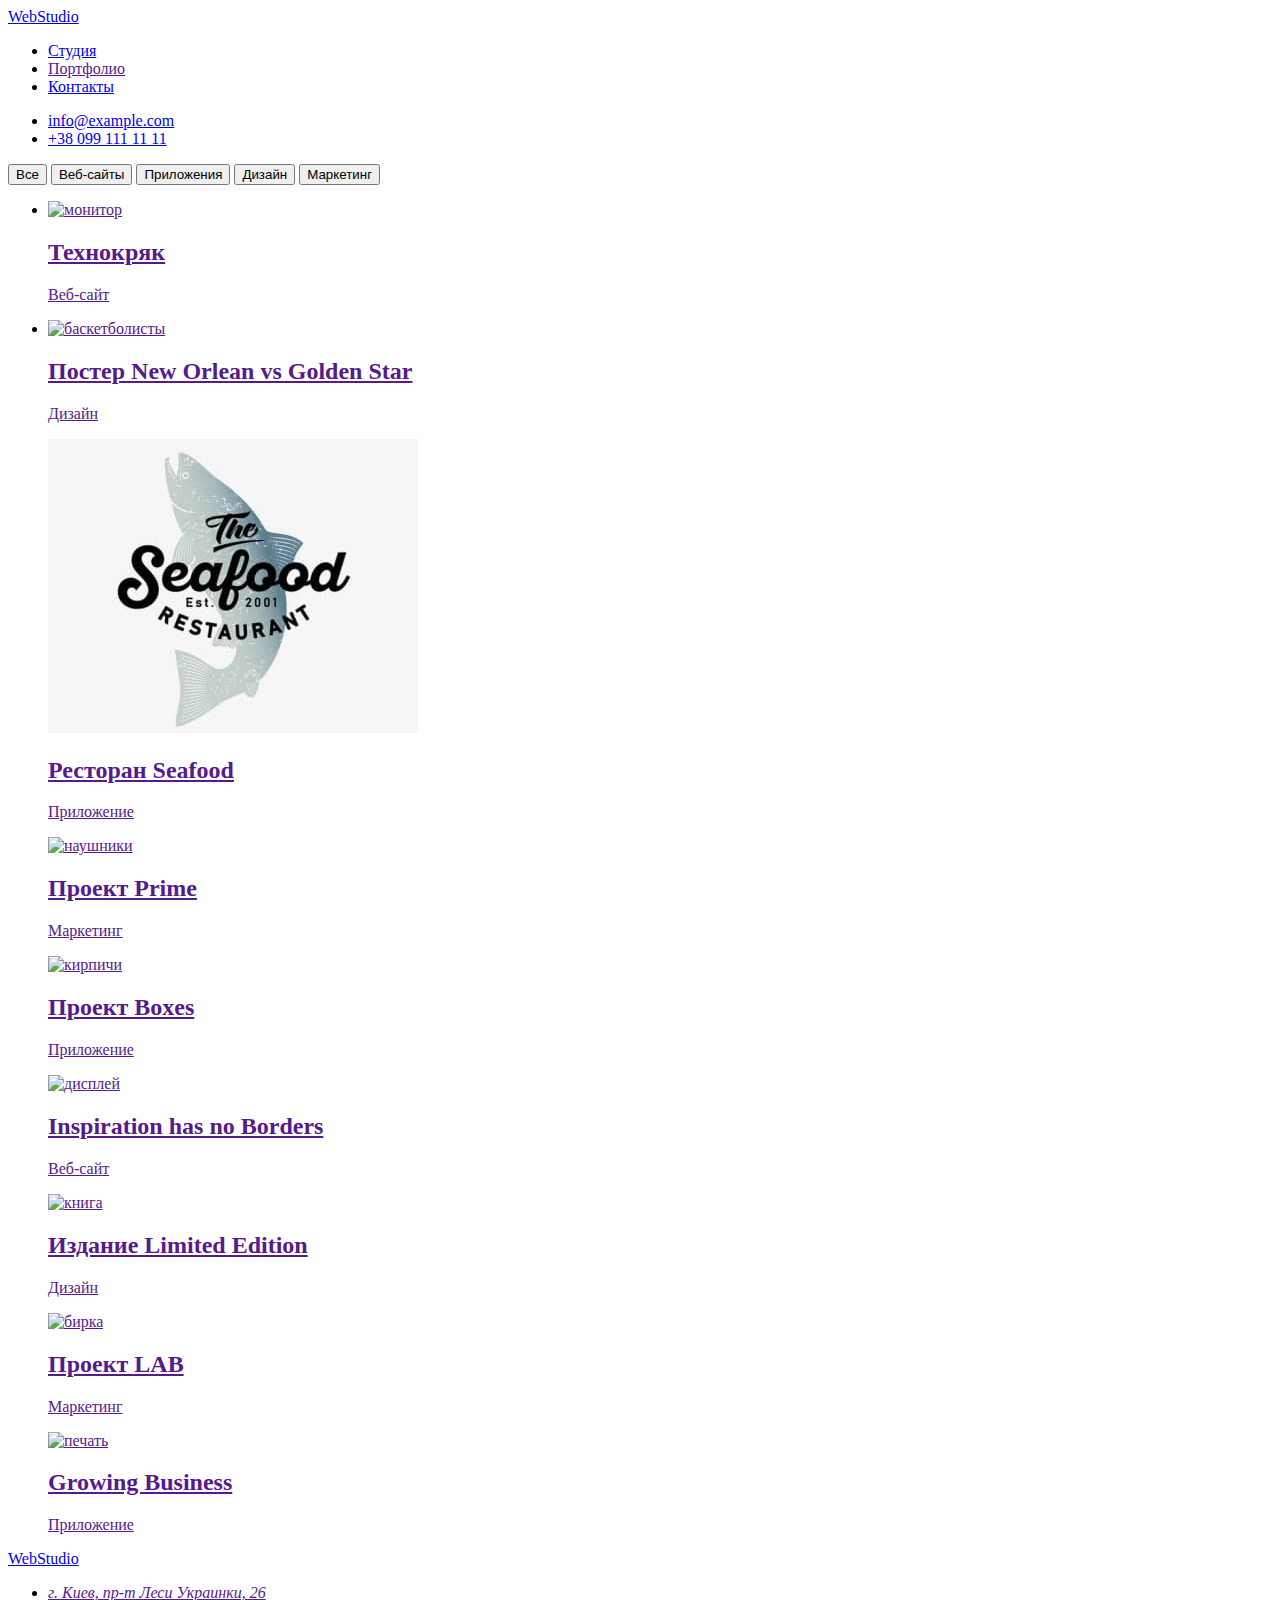
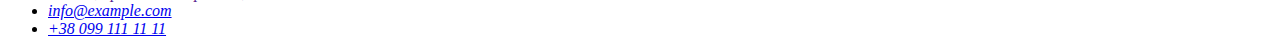
==== portfolio.html @ c1815802 "добавляет притиер,страницу портфолио и разметку портофолио" ====
<!DOCTYPE html>
<html lang="en">
<head>
    <meta charset="UTF-8">
    <meta http-equiv="X-UA-Compatible" content="IE=edge">
    <meta name="viewport" content="width=device-width, initial-scale=1.0">
    <title>Document</title>
</head>
<body>
    <!-- Хеддер -->
    <header>
        <nav>
            <a href="/">WebStudio</a>
            <ul>
                <li><a href="./index.html">Студия</a></li>
                <li><a href="">Портфолио</a></li>
                <li><a href="#contacs">Контакты</a></li>
            </ul>
        </nav>
        <ul>
            <li><a href="mailto:nfo@example.com">info@example.com</a></li>
            <li><a href="tel+380991111111">+38 099 111 11 11</a></li>
        </ul>
    </header>
    <main>
        <!-- Секция кнопок -->
        <button type="button">Все</button>
        <button type="button">Веб-сайты</button>
        <button type="button">Приложения</button>
        <button type="button">Дизайн</button>
        <button type="button">Маркетинг</button>
        <!-- Секция проектов -->
        <ul>
            <li>
                <a href="">
                    <img src="./image/images-portfolio/морнитор.jpg" alt="монитор" width="370">
                    <h2>Технокряк</h2>
                    <p>Веб-сайт</p>
                </a>
            </li>
            <li>
                <a href="">
                    <img src="./image/images-portfolio/баскетболисты.jpg" alt="баскетболисты" width="370">
                    <h2>Постер New Orlean vs Golden Star</h2>
                    <p>Дизайн</p>
                </a>
            </li<li>
                <a href="">
                    <img src="./image/images-portfolio/ресторан.jpg" alt="ресторан" width="370">
                    <h2>Ресторан Seafood</h2>
                    <p>Приложение</p>
                </a>
            </li<li>
                <a href="">
                    <img src="./image/images-portfolio/наушники.jpg" alt="наушники" width="370">
                    <h2>Проект Prime</h2>
                    <p>Маркетинг</p>
                </a>
            </li<li>
                <a href="">
                    <img src="./image/images-portfolio/кирпичи.jpg" alt="кирпичи" width="370">
                    <h2>Проект Boxes</h2>
                    <p>Приложение</p>
                </a>
            </li<li>
                <a href="">
                    <img src="./image/images-portfolio/дисплей.jpg" alt="дисплей" width="370">
                    <h2>Inspiration has no Borders</h2>
                    <p>Веб-сайт</p>
                </a>
            </li<li>
                <a href="">
                    <img src="./image/images-portfolio/книга.jpg" alt="книга" width="370">
                    <h2>Издание Limited Edition</h2>
                    <p>Дизайн</p>
                </a>
            </li<li>
                <a href="">
                    <img src="./image/images-portfolio/бирка.jpg" alt="бирка" width="370">
                    <h2>Проект LAB</h2>
                    <p>Маркетинг</p>
                </a>
            </li<li>
                <a href="">
                    <img src="./image/images-portfolio/печать.jpg" alt="печать" width="370">
                    <h2>Growing Business</h2>
                    <p>Приложение</p>
                </a>
            </li
        </ul>
    </main>
    <!-- Футер -->
    <footer>
        <a href="/">WebStudio</a>
        <address id="contacs">
            <ul>
                <li><a href="">г. Киев, пр-т Леси Украинки, 26</a></li>
                <li><a href="mailto:nfo@example.com">info@example.com</a></li>
                <li><a href="tel:+380991111111">+38 099 111 11 11</a></li>
            </ul>
        </address>
    </footer>
</body>
</html>
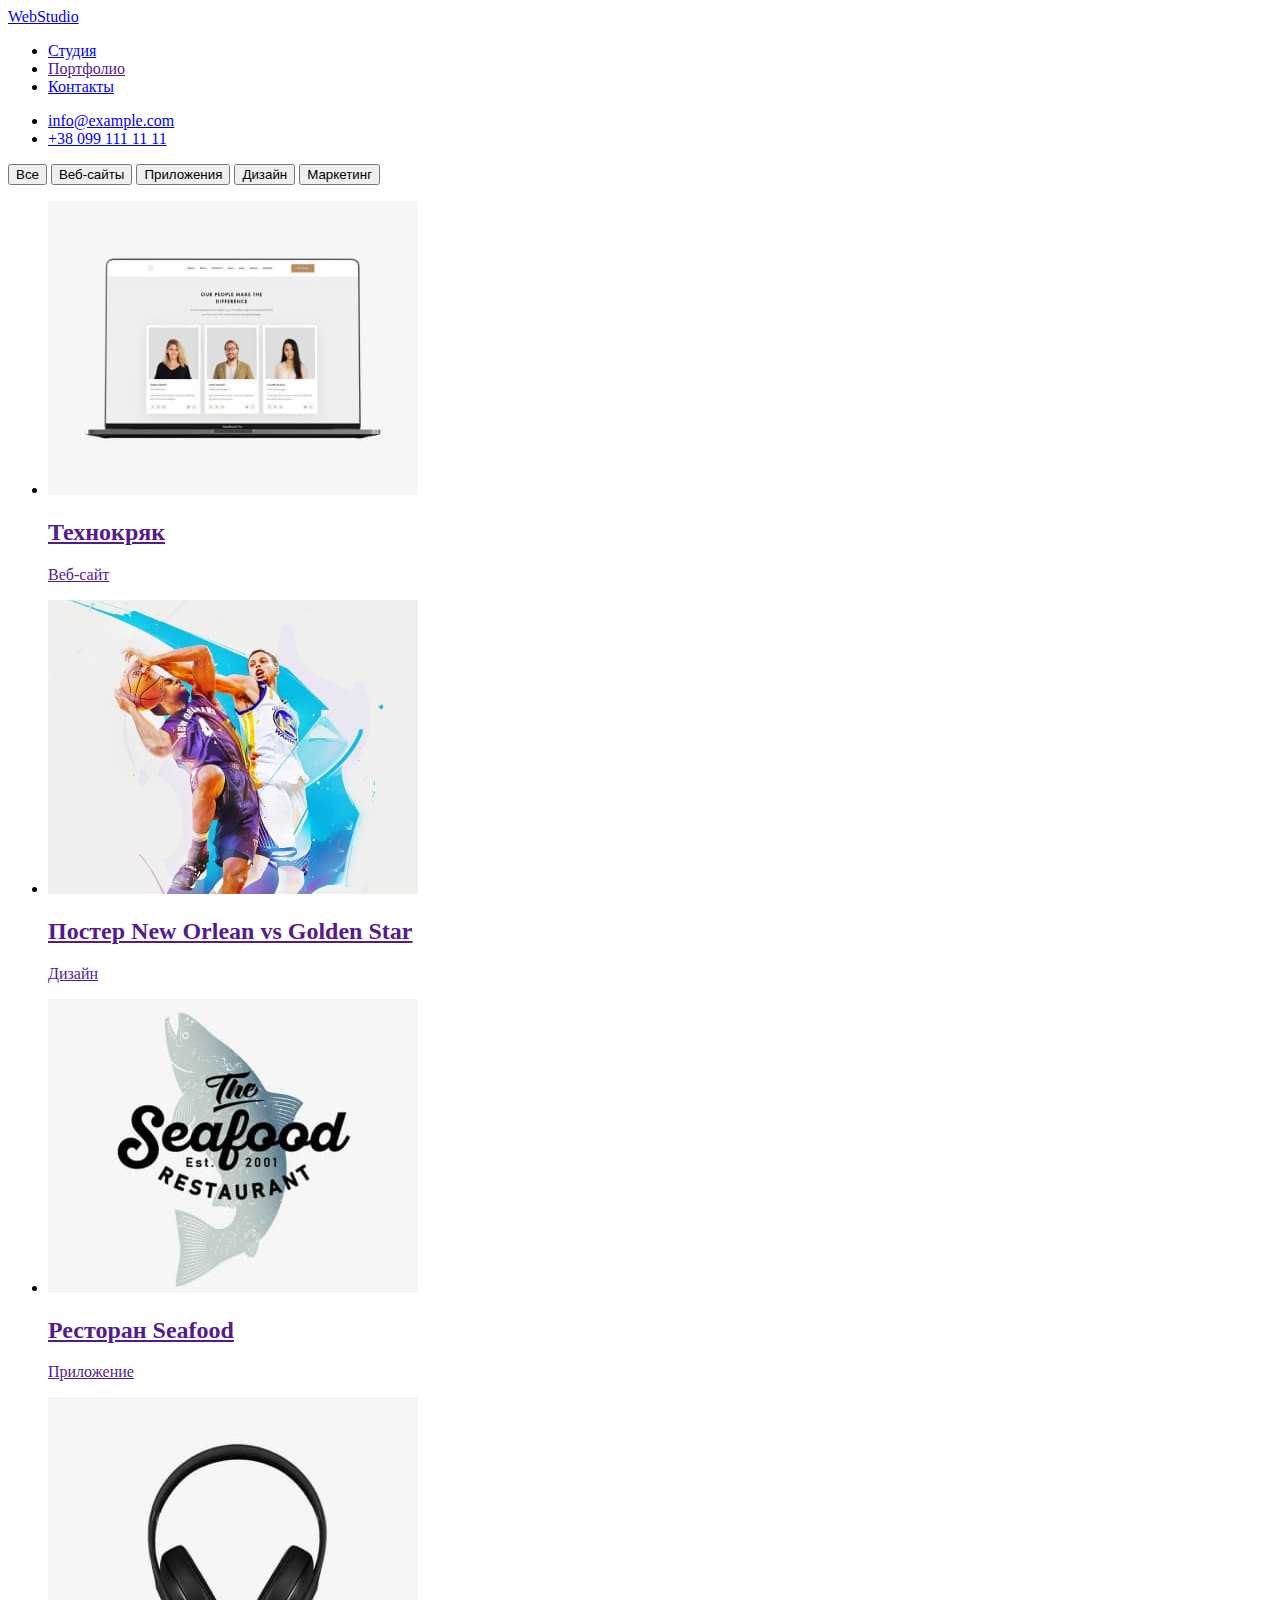
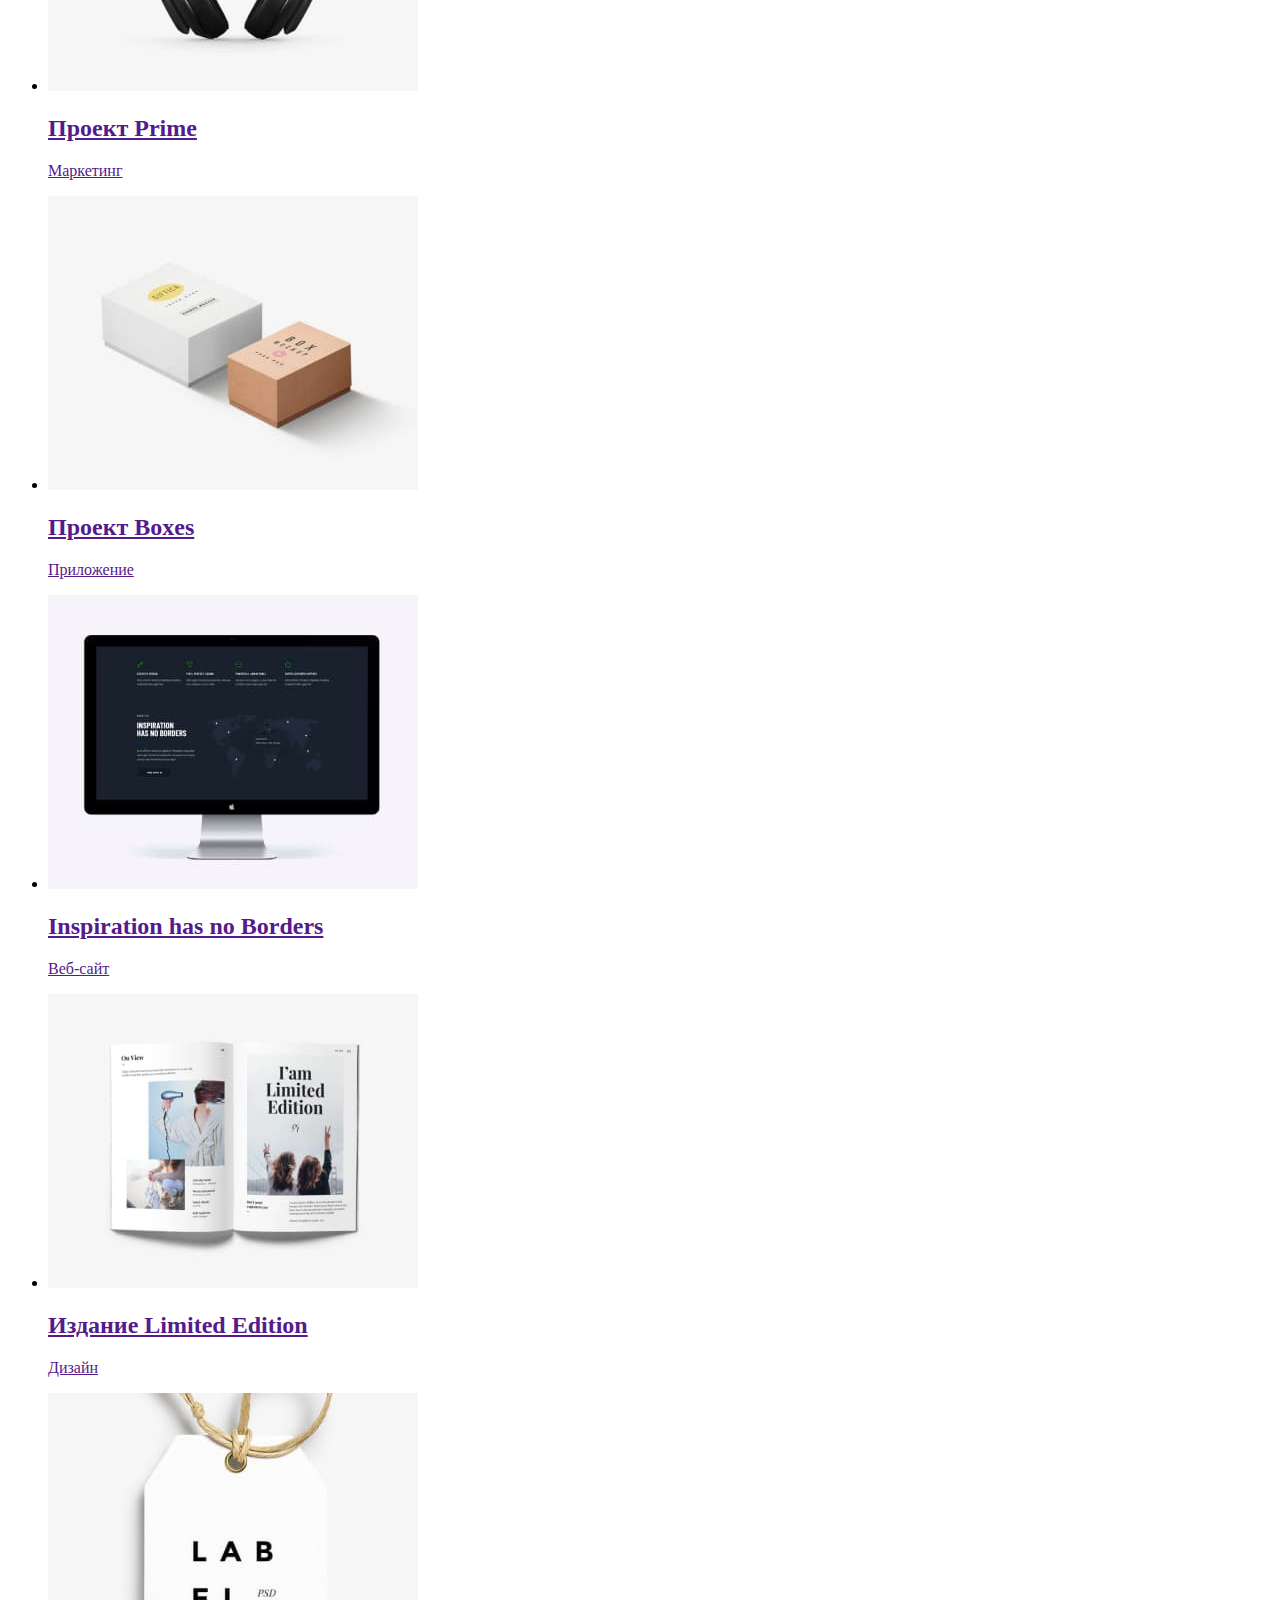
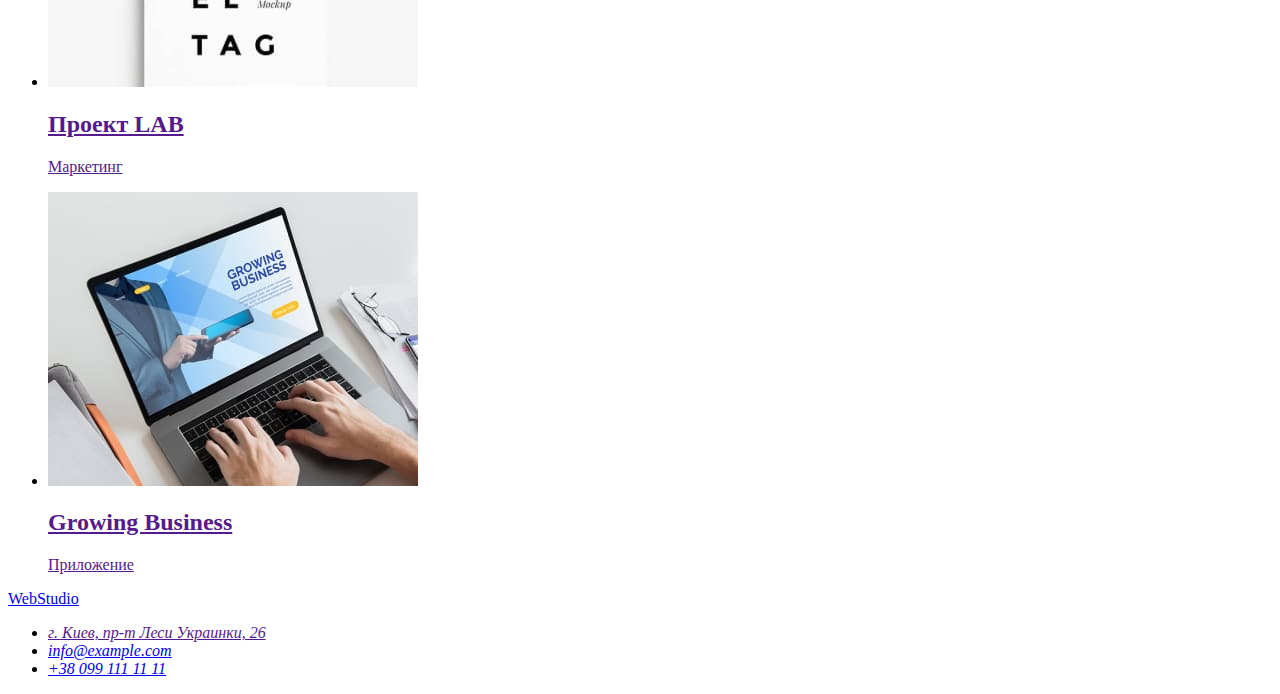
==== commit 6d239e19: "исправлены ошибки,подключен файл цсс" ====
--- a/portfolio.html
+++ b/portfolio.html
@@ -44,49 +44,61 @@
                     <h2>Постер New Orlean vs Golden Star</h2>
                     <p>Дизайн</p>
                 </a>
-            </li<li>
-                <a href="">
-                    <img src="./image/images-portfolio/ресторан.jpg" alt="ресторан" width="370">
-                    <h2>Ресторан Seafood</h2>
-                    <p>Приложение</p>
-                </a>
-            </li<li>
+            </li>
+            <li>
+                 <a href="">
+                        <img src="./image/images-portfolio/ресторан.jpg" alt="ресторан" width="370">
+                        <h2>Ресторан Seafood</h2>
+                        <p>Приложение</p>
+                 </a>
+            </li>
+            
+            <li>
                 <a href="">
                     <img src="./image/images-portfolio/наушники.jpg" alt="наушники" width="370">
                     <h2>Проект Prime</h2>
                     <p>Маркетинг</p>
                 </a>
-            </li<li>
+            </li>
+                
+            <li>
                 <a href="">
                     <img src="./image/images-portfolio/кирпичи.jpg" alt="кирпичи" width="370">
                     <h2>Проект Boxes</h2>
                     <p>Приложение</p>
                 </a>
-            </li<li>
+            </li>
+                
+            <li>
                 <a href="">
                     <img src="./image/images-portfolio/дисплей.jpg" alt="дисплей" width="370">
                     <h2>Inspiration has no Borders</h2>
                     <p>Веб-сайт</p>
                 </a>
-            </li<li>
+            </li>
+                
+            <li>
                 <a href="">
                     <img src="./image/images-portfolio/книга.jpg" alt="книга" width="370">
                     <h2>Издание Limited Edition</h2>
                     <p>Дизайн</p>
                 </a>
-            </li<li>
+            </li>
+                
+            <li>
                 <a href="">
                     <img src="./image/images-portfolio/бирка.jpg" alt="бирка" width="370">
                     <h2>Проект LAB</h2>
                     <p>Маркетинг</p>
                 </a>
-            </li<li>
+            </li>
+            <li>
                 <a href="">
                     <img src="./image/images-portfolio/печать.jpg" alt="печать" width="370">
                     <h2>Growing Business</h2>
                     <p>Приложение</p>
                 </a>
-            </li
+            </li>
         </ul>
     </main>
     <!-- Футер -->
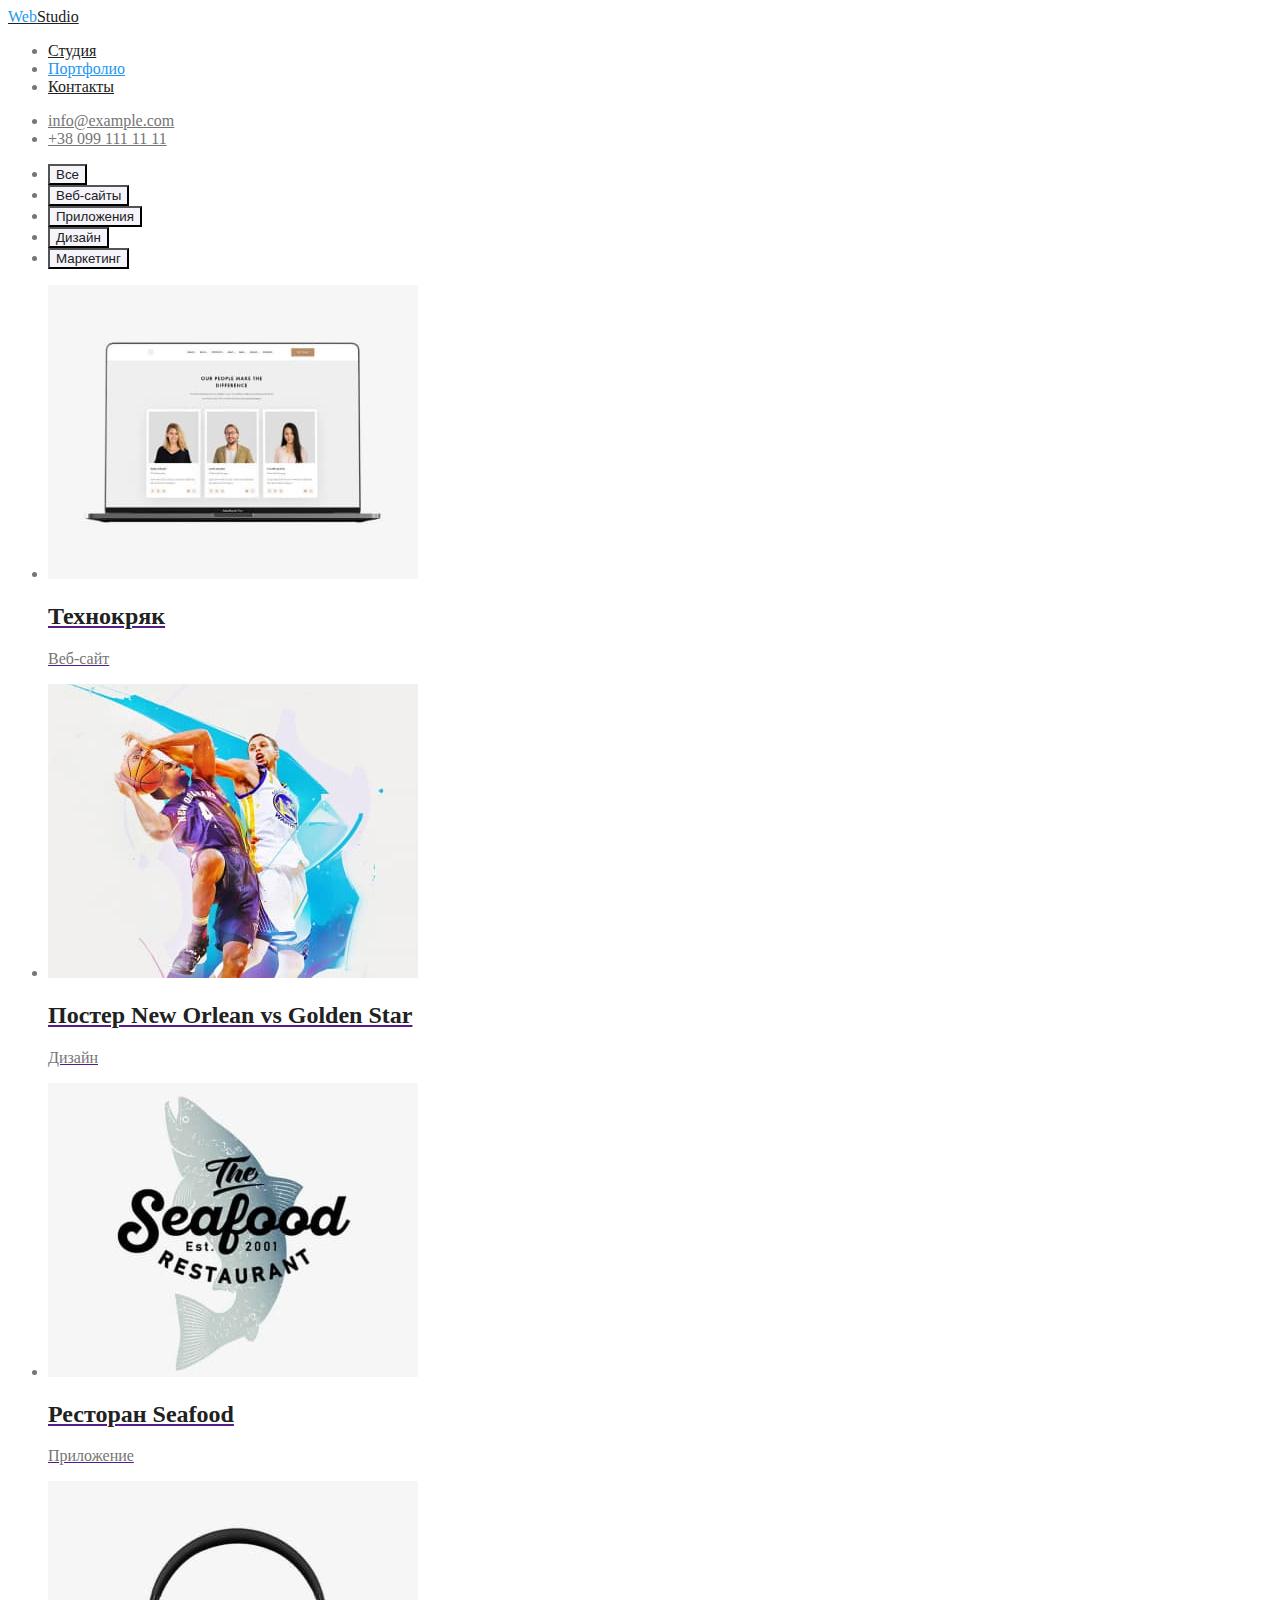
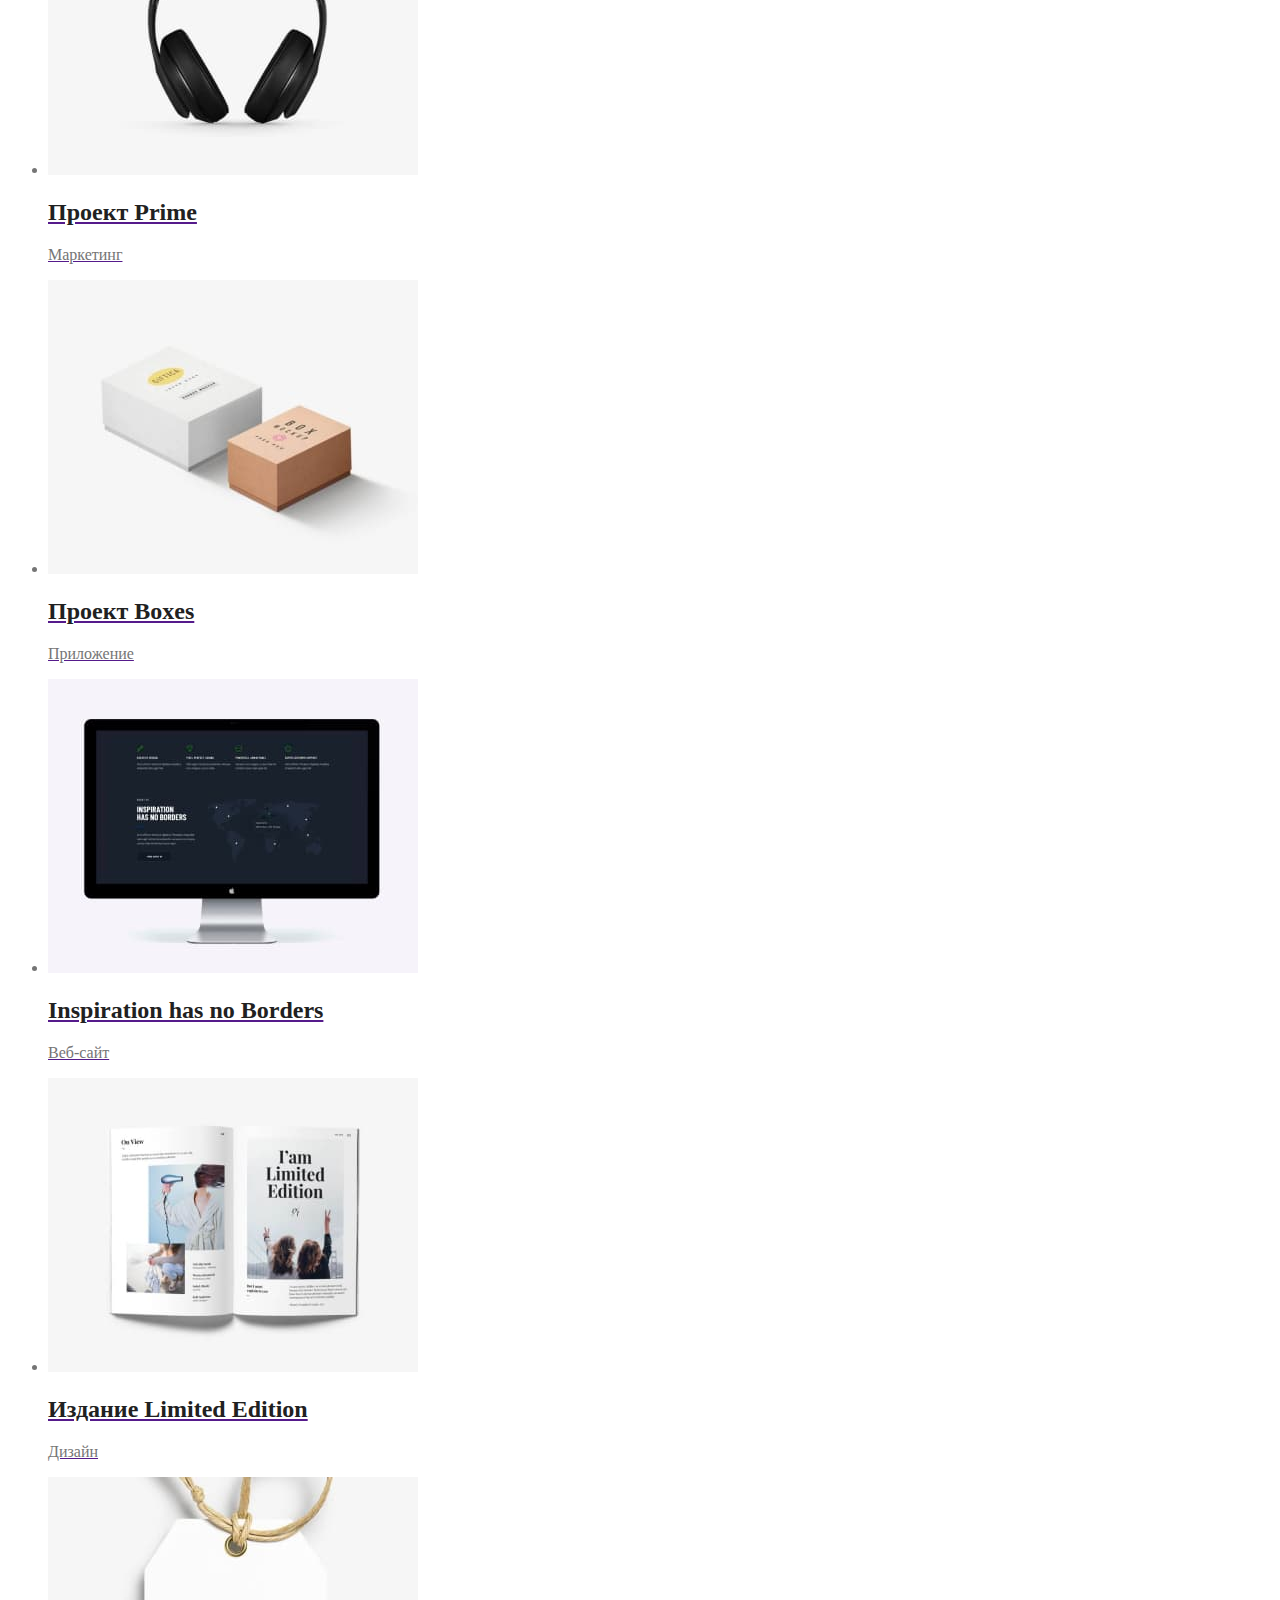
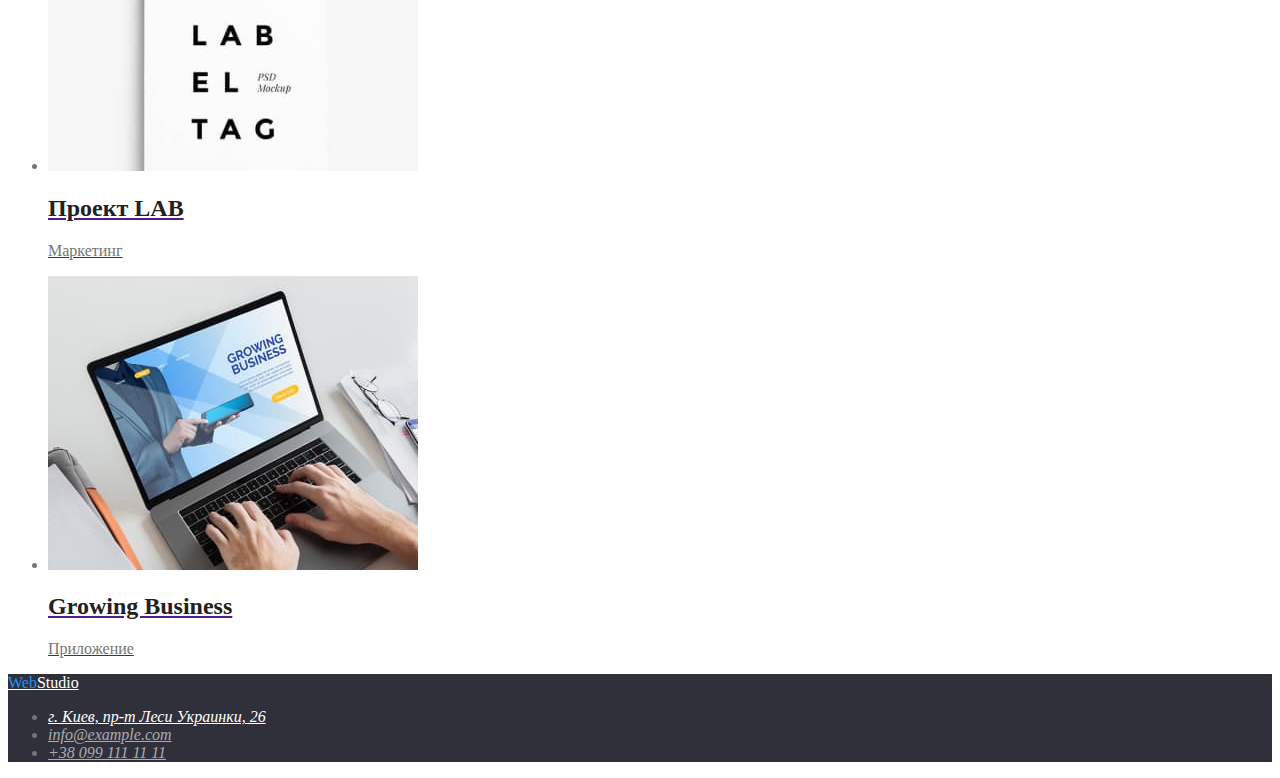
==== commit f7c99f4f: "добавляет все цевета с макета,так же цвета фокуса и хофера" ====
--- a/portfolio.html
+++ b/portfolio.html
@@ -4,52 +4,55 @@
     <meta charset="UTF-8">
     <meta http-equiv="X-UA-Compatible" content="IE=edge">
     <meta name="viewport" content="width=device-width, initial-scale=1.0">
+    <link rel="stylesheet" href="./css/style.css">
     <title>Document</title>
 </head>
 <body>
     <!-- Хеддер -->
     <header>
         <nav>
-            <a href="/">WebStudio</a>
+            <a class="logo" href="/"><span class="logo-accent">Web</span>Studio</a>
             <ul>
-                <li><a href="./index.html">Студия</a></li>
-                <li><a href="">Портфолио</a></li>
-                <li><a href="#contacs">Контакты</a></li>
+                <li><a class="link-nav" href="./index.html">Студия</a></li>
+                <li><a class="link-nav current" href="./portfolio.html">Портфолио</a></li>
+                <li><a class="link-nav" href="#contacs">Контакты</a></li>
             </ul>
         </nav>
         <ul>
-            <li><a href="mailto:nfo@example.com">info@example.com</a></li>
-            <li><a href="tel+380991111111">+38 099 111 11 11</a></li>
+            <li><a class="link-contact" href="mailto:nfo@example.com">info@example.com</a></li>
+            <li><a class="link-contact" href="tel+380991111111">+38 099 111 11 11</a></li>
         </ul>
     </header>
     <main>
         <!-- Секция кнопок -->
-        <button type="button">Все</button>
-        <button type="button">Веб-сайты</button>
-        <button type="button">Приложения</button>
-        <button type="button">Дизайн</button>
-        <button type="button">Маркетинг</button>
+        <ul>
+            <li><button class="portfolio-button" type="button">Все</button></li>
+            <li><button class="portfolio-button" type="button">Веб-сайты</button></li>
+            <li><button class="portfolio-button" type="button">Приложения</button></li>
+            <li><button class="portfolio-button" type="button">Дизайн</button></li>
+            <li><button class="portfolio-button" type="button">Маркетинг</button></li>
+        </ul>
         <!-- Секция проектов -->
         <ul>
             <li>
                 <a href="">
                     <img src="./image/images-portfolio/морнитор.jpg" alt="монитор" width="370">
                     <h2>Технокряк</h2>
-                    <p>Веб-сайт</p>
+                    <p class="name">Веб-сайт</p>
                 </a>
             </li>
             <li>
                 <a href="">
                     <img src="./image/images-portfolio/баскетболисты.jpg" alt="баскетболисты" width="370">
                     <h2>Постер New Orlean vs Golden Star</h2>
-                    <p>Дизайн</p>
+                    <p class="name">Дизайн</p>
                 </a>
             </li>
             <li>
                  <a href="">
                         <img src="./image/images-portfolio/ресторан.jpg" alt="ресторан" width="370">
                         <h2>Ресторан Seafood</h2>
-                        <p>Приложение</p>
+                        <p class="name">Приложение</p>
                  </a>
             </li>
             
@@ -57,7 +60,7 @@
                 <a href="">
                     <img src="./image/images-portfolio/наушники.jpg" alt="наушники" width="370">
                     <h2>Проект Prime</h2>
-                    <p>Маркетинг</p>
+                    <p class="name">Маркетинг</p>
                 </a>
             </li>
                 
@@ -65,7 +68,7 @@
                 <a href="">
                     <img src="./image/images-portfolio/кирпичи.jpg" alt="кирпичи" width="370">
                     <h2>Проект Boxes</h2>
-                    <p>Приложение</p>
+                    <p class="name">Приложение</p>
                 </a>
             </li>
                 
@@ -73,7 +76,7 @@
                 <a href="">
                     <img src="./image/images-portfolio/дисплей.jpg" alt="дисплей" width="370">
                     <h2>Inspiration has no Borders</h2>
-                    <p>Веб-сайт</p>
+                    <p class="name">Веб-сайт</p>
                 </a>
             </li>
                 
@@ -81,7 +84,7 @@
                 <a href="">
                     <img src="./image/images-portfolio/книга.jpg" alt="книга" width="370">
                     <h2>Издание Limited Edition</h2>
-                    <p>Дизайн</p>
+                    <p class="name">Дизайн</p>
                 </a>
             </li>
                 
@@ -89,28 +92,28 @@
                 <a href="">
                     <img src="./image/images-portfolio/бирка.jpg" alt="бирка" width="370">
                     <h2>Проект LAB</h2>
-                    <p>Маркетинг</p>
+                    <p class="name">Маркетинг</p>
                 </a>
             </li>
             <li>
                 <a href="">
                     <img src="./image/images-portfolio/печать.jpg" alt="печать" width="370">
                     <h2>Growing Business</h2>
-                    <p>Приложение</p>
+                    <p class="name">Приложение</p>
                 </a>
             </li>
         </ul>
     </main>
-    <!-- Футер -->
-    <footer>
-        <a href="/">WebStudio</a>
-        <address id="contacs">
-            <ul>
-                <li><a href="">г. Киев, пр-т Леси Украинки, 26</a></li>
-                <li><a href="mailto:nfo@example.com">info@example.com</a></li>
-                <li><a href="tel:+380991111111">+38 099 111 11 11</a></li>
-            </ul>
-        </address>
-    </footer>
+<!-- Футер -->
+<footer class="footer">
+    <a class="logo-footer" href="/"><span class="logo-accent">Web</span>Studio</a>
+    <address id="contacs">
+        <ul>
+            <li><a class="adress-text" href="">г. Киев, пр-т Леси Украинки, 26</a></li>
+            <li><a class="link-footer" href="mailto:nfo@example.com">info@example.com</a></li>
+            <li><a class="link-footer" href="tel:+380991111111">+38 099 111 11 11</a></li>
+        </ul>
+    </address>
+</footer>
 </body>
 </html>--- a/css/style.css
+++ b/css/style.css
@@ -0,0 +1,124 @@
+:root {
+    --accent-color: #2196F3;
+    --headers-color: #212121;
+    --text-color: #757575;
+    --background-whitetext-color: #FFFFFF;
+    --background-grey-color: #F5F4FA;
+    --background-durk-color: #2F303A;
+    --footer-contact-color:  rgba(255, 255, 255, 0.6);
+
+}
+
+body {
+    color: var(--text-color);
+}
+h1,h2,h3,h4,h5,h6 {
+    color: var(--headers-color);
+}
+
+/* логотип компании */
+.logo-accent{
+    color: var(--accent-color);
+}
+.logo{
+    color: var(--headers-color);
+}
+
+/* навигация ссылок */
+.link-nav {
+    color: var(--headers-color);
+}
+.current{
+    color: var(--accent-color);
+}
+.link-nav:hover,
+.link-nav:focus {
+    color: var(--accent-color);
+}
+.link-contact{
+    color: inherit;
+}
+.link-contact:hover,
+.link-contact:focus {
+    color: var(--accent-color);
+}
+
+
+/* секция героя */
+.hero{
+    background-color: var(--background-durk-color);
+}
+.hero-header{
+    color: var(--background-whitetext-color);
+}
+.hero-button{
+    color: var(--background-whitetext-color);
+    background-color: aqua;
+}
+.hero-button:focus,
+.hero-button:hover {
+    background-color: var(--accent-color);
+}
+.hero-button{
+    cursor: pointer;
+}
+
+
+
+/* секция что мы делаем */
+.text-strong {
+    color: var(--text-color);
+}
+
+
+
+/* секция наша команда */
+.our-team {
+    background-color: var(--background-grey-color);
+}
+/* .team-position{
+    color: var(--text-color);
+} */
+
+
+
+/* секция футера */
+.footer{
+    background-color: var(--background-durk-color);
+}
+.logo-footer{
+    color: var(--background-whitetext-color);
+}
+.adress-text{
+    color: var(--background-whitetext-color);
+}
+.link-footer{
+    color: var(--footer-contact-color)
+}
+.adress-text:hover,
+.adress-text:focus {
+    color: var(--accent-color);
+}
+.link-footer:hover,
+.link-footer:focus {
+    color: var(--accent-color);
+}
+
+
+/*////////////////// стили портфолио //////////////////// */
+
+.portfolio-button{
+    color: var(--headers-color);
+    background-color: var(--background-grey-color);
+}
+.portfolio-button:hover,
+.portfolio-button:focus{
+    color: var(--background-whitetext-color);
+    background-color: var(--accent-color);
+}
+.portfolio-button {
+    cursor: pointer;
+}
+.name {
+    color: var(--text-color);
+}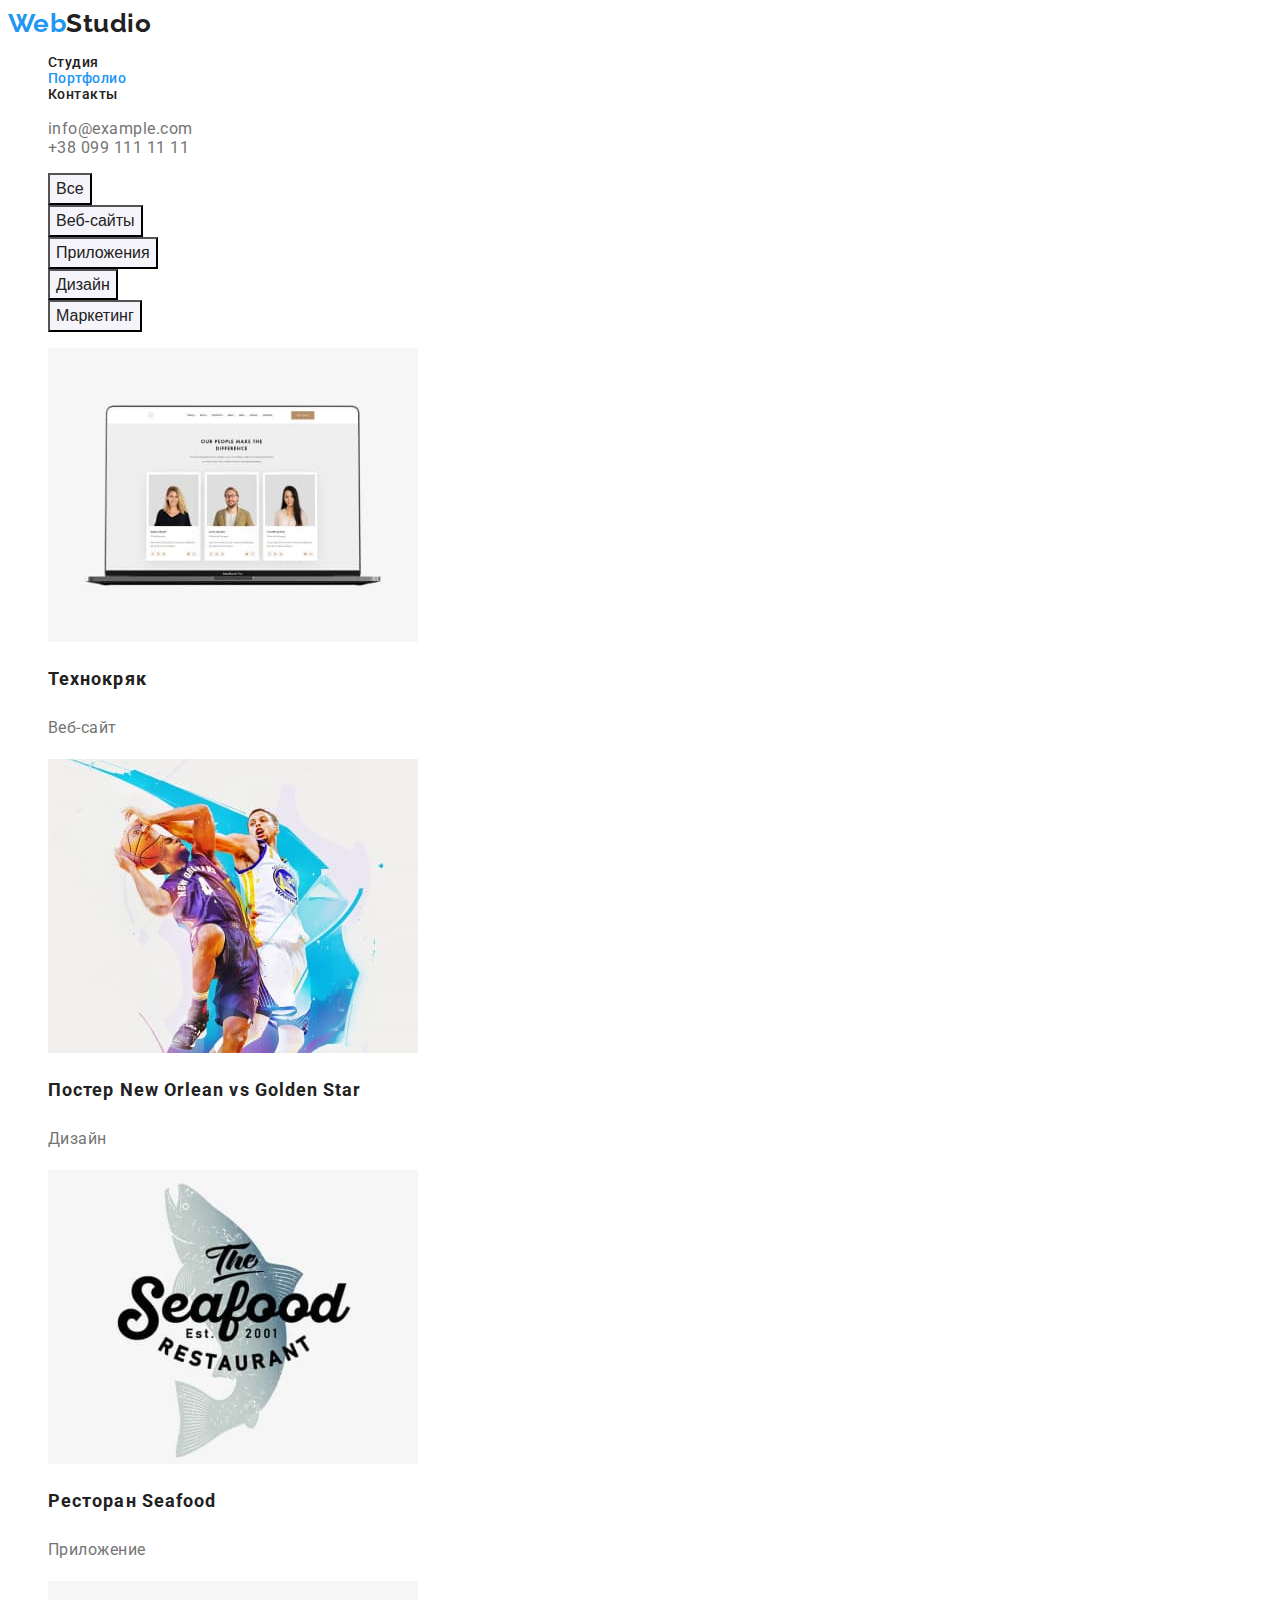
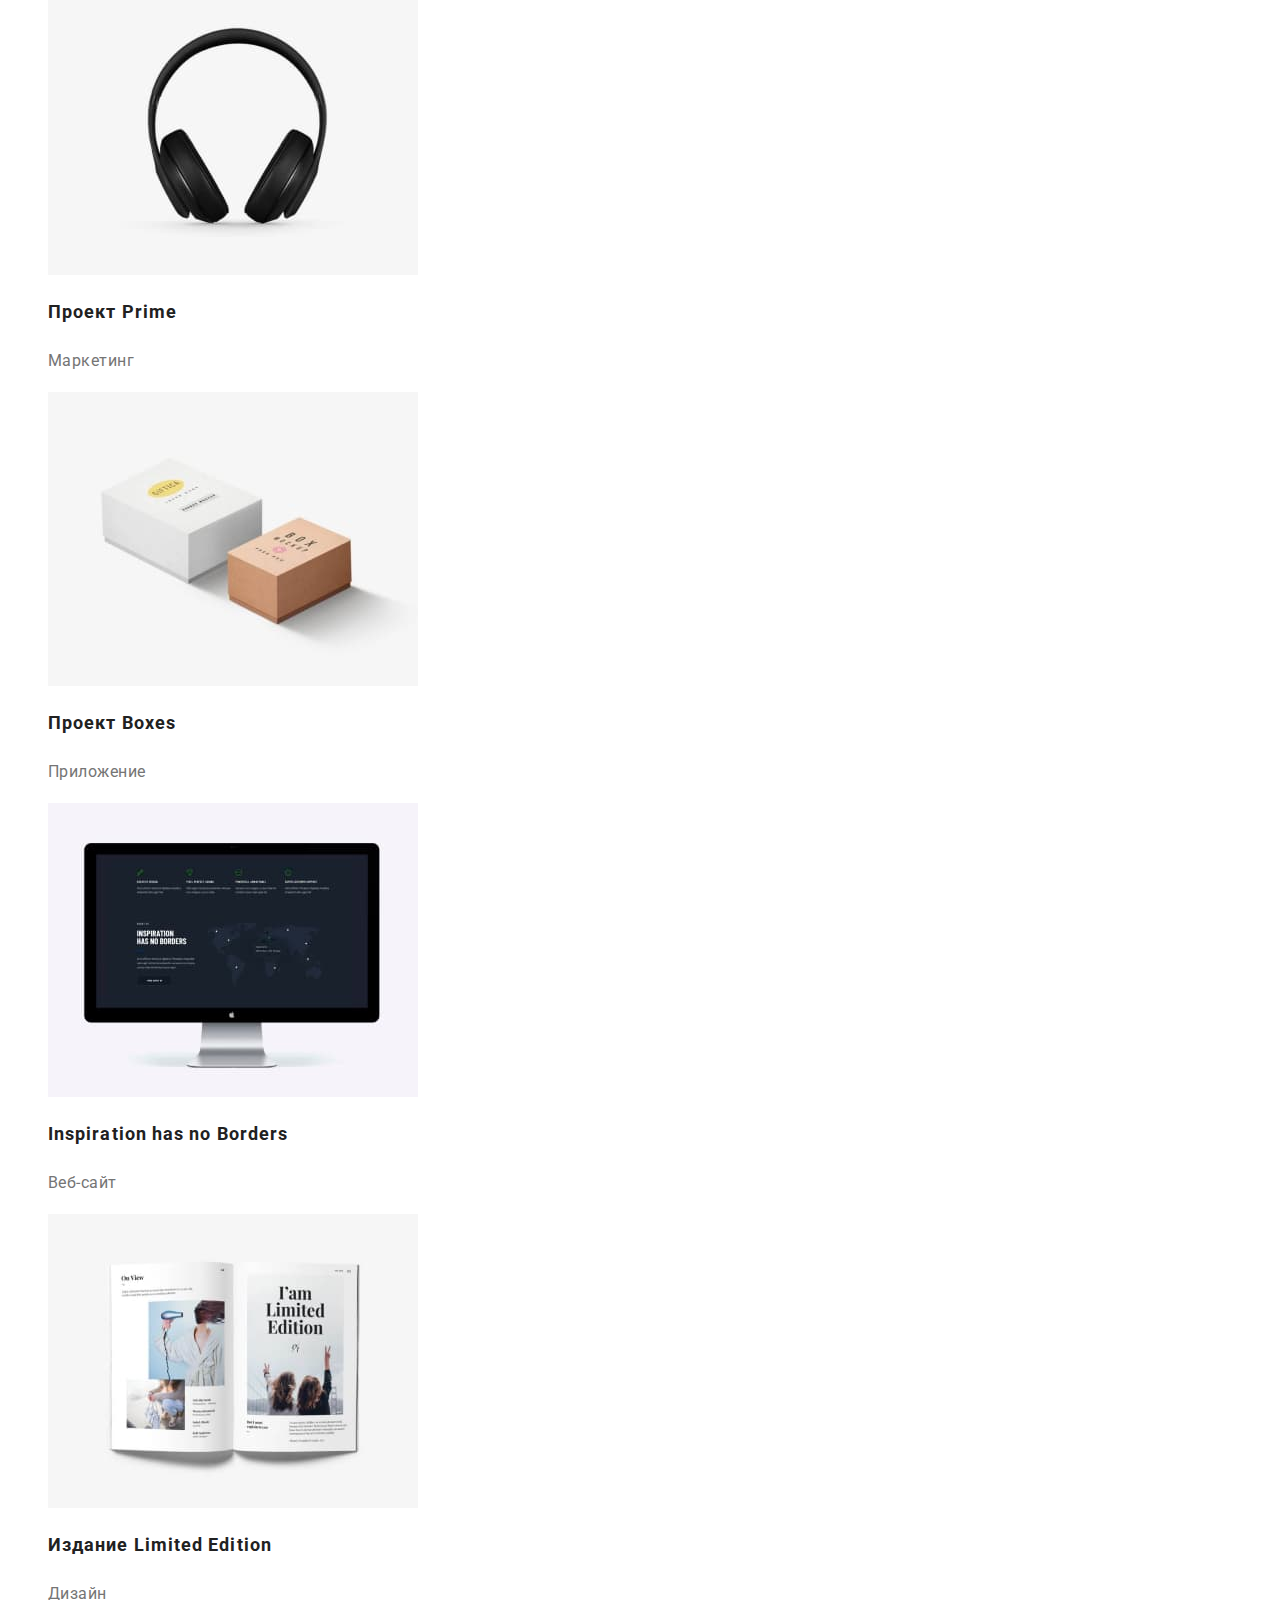
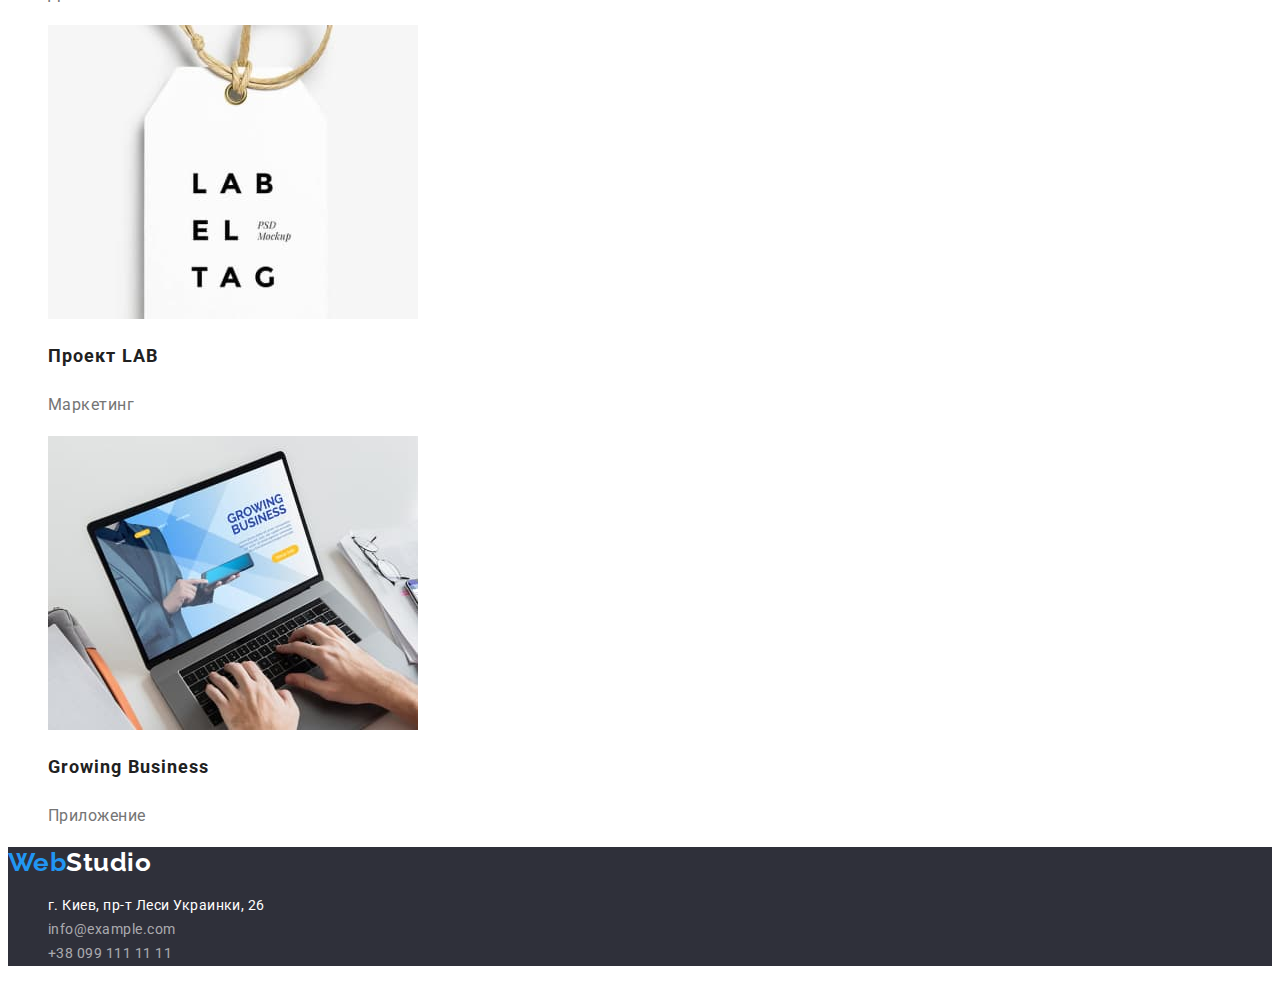
==== commit 25be0388: "добавляет все цвета,размеры,вес,семейство, шрифтов указаных на макете" ====
--- a/portfolio.html
+++ b/portfolio.html
@@ -4,101 +4,104 @@
     <meta charset="UTF-8">
     <meta http-equiv="X-UA-Compatible" content="IE=edge">
     <meta name="viewport" content="width=device-width, initial-scale=1.0">
+    <title>Document</title>
+    <link href="https://fonts.googleapis.com/css2?family=Raleway:wght@700&family=Roboto:wght@400;500;700;900&display=swap"
+        rel="stylesheet">
     <link rel="stylesheet" href="./css/style.css">
-    <title>Document</title>
 </head>
 <body>
     <!-- Хеддер -->
     <header>
         <nav>
-            <a class="logo" href="/"><span class="logo-accent">Web</span>Studio</a>
-            <ul>
-                <li><a class="link-nav" href="./index.html">Студия</a></li>
-                <li><a class="link-nav current" href="./portfolio.html">Портфолио</a></li>
-                <li><a class="link-nav" href="#contacs">Контакты</a></li>
+            <a class="logo link" href="/"><span class="logo-accent">Web</span>Studio</a>
+            <ul class="list">
+                <li class="menu-item"><a class="link-nav link" href="./index.html">Студия</a></li>
+                <li class="menu-item"><a class="link-nav current link" href="./portfolio.html">Портфолио</a></li>
+                <li class="menu-item"><a class="link-nav link" href="#contacs">Контакты</a></li>
             </ul>
         </nav>
-        <ul>
-            <li><a class="link-contact" href="mailto:nfo@example.com">info@example.com</a></li>
-            <li><a class="link-contact" href="tel+380991111111">+38 099 111 11 11</a></li>
+        <ul class="list">
+            <li><a class="link-contact link" href="mailto:nfo@example.com">info@example.com</a></li>
+            <li><a class="link-contact link" href="tel+380991111111">+38 099 111 11 11</a></li>
         </ul>
     </header>
     <main>
+        <!-- h1 который спрячется за стилями -->
         <!-- Секция кнопок -->
-        <ul>
-            <li><button class="portfolio-button" type="button">Все</button></li>
-            <li><button class="portfolio-button" type="button">Веб-сайты</button></li>
-            <li><button class="portfolio-button" type="button">Приложения</button></li>
-            <li><button class="portfolio-button" type="button">Дизайн</button></li>
-            <li><button class="portfolio-button" type="button">Маркетинг</button></li>
+        <ul class="list">
+            <li><button class="portfolio-button btn-portfolio" type="button">Все</button></li>
+            <li><button class="portfolio-button btn-portfolio" type="button">Веб-сайты</button></li>
+            <li><button class="portfolio-button btn-portfolio" type="button">Приложения</button></li>
+            <li><button class="portfolio-button btn-portfolio" type="button">Дизайн</button></li>
+            <li><button class="portfolio-button btn-portfolio" type="button">Маркетинг</button></li>
         </ul>
         <!-- Секция проектов -->
-        <ul>
+        <ul class="list">
             <li>
-                <a href="">
+                <a class="link" href=""> 
                     <img src="./image/images-portfolio/морнитор.jpg" alt="монитор" width="370">
-                    <h2>Технокряк</h2>
+                    <h2 class="names-galery">Технокряк</h2>
                     <p class="name">Веб-сайт</p>
                 </a>
             </li>
             <li>
-                <a href="">
+                <a class="link" href="">
                     <img src="./image/images-portfolio/баскетболисты.jpg" alt="баскетболисты" width="370">
-                    <h2>Постер New Orlean vs Golden Star</h2>
+                    <h2 class="names-galery">Постер New Orlean vs Golden Star</h2>
                     <p class="name">Дизайн</p>
                 </a>
             </li>
             <li>
-                 <a href="">
+                 <a class="link" href="">
                         <img src="./image/images-portfolio/ресторан.jpg" alt="ресторан" width="370">
-                        <h2>Ресторан Seafood</h2>
+                        <h2 class="names-galery">Ресторан Seafood</h2>
                         <p class="name">Приложение</p>
                  </a>
             </li>
             
             <li>
-                <a href="">
+                <a class="link" href="">
                     <img src="./image/images-portfolio/наушники.jpg" alt="наушники" width="370">
-                    <h2>Проект Prime</h2>
+                    <h2 class="names-galery">Проект Prime</h2>
                     <p class="name">Маркетинг</p>
                 </a>
             </li>
                 
             <li>
-                <a href="">
+                <a class="link" href="">
                     <img src="./image/images-portfolio/кирпичи.jpg" alt="кирпичи" width="370">
-                    <h2>Проект Boxes</h2>
+                    <h2 class="names-galery">Проект Boxes</h2>
                     <p class="name">Приложение</p>
                 </a>
             </li>
                 
             <li>
-                <a href="">
+                <a class="link" href="">
                     <img src="./image/images-portfolio/дисплей.jpg" alt="дисплей" width="370">
-                    <h2>Inspiration has no Borders</h2>
+                    <h2 class="names-galery">Inspiration has no Borders</h2>
                     <p class="name">Веб-сайт</p>
                 </a>
             </li>
                 
             <li>
-                <a href="">
+                <a class="link" href="">
                     <img src="./image/images-portfolio/книга.jpg" alt="книга" width="370">
-                    <h2>Издание Limited Edition</h2>
+                    <h2 class="names-galery">Издание Limited Edition</h2>
                     <p class="name">Дизайн</p>
                 </a>
             </li>
                 
             <li>
-                <a href="">
+                <a class="link" href="">
                     <img src="./image/images-portfolio/бирка.jpg" alt="бирка" width="370">
-                    <h2>Проект LAB</h2>
+                    <h2 class="names-galery">Проект LAB</h2>
                     <p class="name">Маркетинг</p>
                 </a>
             </li>
             <li>
-                <a href="">
+                <a class="link" href="">
                     <img src="./image/images-portfolio/печать.jpg" alt="печать" width="370">
-                    <h2>Growing Business</h2>
+                    <h2 class="names-galery">Growing Business</h2>
                     <p class="name">Приложение</p>
                 </a>
             </li>
@@ -106,12 +109,12 @@
     </main>
 <!-- Футер -->
 <footer class="footer">
-    <a class="logo-footer" href="/"><span class="logo-accent">Web</span>Studio</a>
-    <address id="contacs">
-        <ul>
-            <li><a class="adress-text" href="">г. Киев, пр-т Леси Украинки, 26</a></li>
-            <li><a class="link-footer" href="mailto:nfo@example.com">info@example.com</a></li>
-            <li><a class="link-footer" href="tel:+380991111111">+38 099 111 11 11</a></li>
+    <a class="logo-footer logo link" href="/"><span class="logo-accent">Web</span>Studio</a>
+    <address id="contacs" class="address-list">
+        <ul class="list">
+            <li class="footer-item"><a class="adress-text link" href="">г. Киев, пр-т Леси Украинки, 26</a></li>
+            <li class="footer-item"><a class="link-footer link" href="mailto:nfo@example.com">info@example.com</a></li>
+            <li class="footer-item"><a class="link-footer link" href="tel:+380991111111">+38 099 111 11 11</a></li>
         </ul>
     </address>
 </footer>
--- a/css/style.css
+++ b/css/style.css
@@ -11,9 +11,21 @@
 
 body {
     color: var(--text-color);
+
+    font-family: "Roboto", sans-serif;
+    font-style: normal;
+    letter-spacing: 0.03em;
 }
 h1,h2,h3,h4,h5,h6 {
     color: var(--headers-color);
+}
+
+.list{
+    list-style: none;
+    
+}
+.link{
+    text-decoration: none;
 }
 
 /* логотип компании */
@@ -22,6 +34,18 @@
 }
 .logo{
     color: var(--headers-color);
+
+    font-family: 'Raleway';
+    font-weight: 700;
+    font-size: 26px;
+    line-height: 1.19; 
+     
+}
+.menu-item {
+    font-weight: 500;
+    font-size: 14px;
+    line-height: 1.14;
+   
 }
 
 /* навигация ссылок */
@@ -50,10 +74,27 @@
 }
 .hero-header{
     color: var(--background-whitetext-color);
+
+    
+    font-weight: 900;
+    font-size: 44px;
+    line-height: 1.36;
+    text-align: center;
+    letter-spacing: 0.06em;
+    text-transform: uppercase;
 }
 .hero-button{
     color: var(--background-whitetext-color);
     background-color: aqua;
+
+
+    font-weight: 700;
+    font-size: 16px;
+    line-height: 1.88;
+    
+    text-align: center;
+    letter-spacing: 0.06em;
+    
 }
 .hero-button:focus,
 .hero-button:hover {
@@ -63,22 +104,67 @@
     cursor: pointer;
 }
 
+.page-stronges {
+
+    font-weight: 700;
+    font-size: 14px;
+    line-height: 1.14;
+    text-transform: uppercase;
+}
+
 
 
 /* секция что мы делаем */
 .text-strong {
     color: var(--text-color);
-}
-
+
+
+    font-weight: 400;
+    font-size: 14px;
+    line-height: 1.71;
+}
+
+/* секция чем мы занимаемся */
+.what-we-do{
+    
+    
+    font-weight: 700;
+    font-size: 36px;
+    line-height: 1.16;
+    text-align: center;
+}
 
 
 /* секция наша команда */
+.team{
+    
+    font-weight: 700;
+    font-size: 36px;
+    line-height: 1.16;
+    text-align: center;
+
+}
+
 .our-team {
     background-color: var(--background-grey-color);
 }
-/* .team-position{
-    color: var(--text-color);
-} */
+
+.team-names{
+
+    font-weight: 500;
+    font-size: 16px;
+    line-height: 1.18; 
+    text-align: center;
+}
+
+
+
+.team-position{
+    font-weight: 400;
+    font-size: 16px;
+    line-height: 1.18;
+    text-align: center;
+}
 
 
 
@@ -92,6 +178,9 @@
 .adress-text{
     color: var(--background-whitetext-color);
 }
+.address-list {
+    font-style: normal;
+}
 .link-footer{
     color: var(--footer-contact-color)
 }
@@ -103,6 +192,12 @@
 .link-footer:focus {
     color: var(--accent-color);
 }
+.footer-item{
+    font-weight: 400;
+    font-size: 14px;
+    line-height: 1.71;
+
+}
 
 
 /*////////////////// стили портфолио //////////////////// */
@@ -110,15 +205,43 @@
 .portfolio-button{
     color: var(--headers-color);
     background-color: var(--background-grey-color);
+
+    font-weight: 500;
+    font-size: 16px;
+    line-height: 1.62;
+    text-align: center;
 }
 .portfolio-button:hover,
 .portfolio-button:focus{
     color: var(--background-whitetext-color);
     background-color: var(--accent-color);
 }
+/* .btn-portfolio{
+
+
+    font-weight: 500;
+    font-size: 16px;
+    line-height: 1.62;
+    text-align: center;
+} */
 .portfolio-button {
     cursor: pointer;
 }
+
+.names-galery{
+    
+    font-weight: 700;
+    font-size: 18px;
+    line-height: 2;
+    letter-spacing: 0.06em;
+;
+}
+
+
 .name {
     color: var(--text-color);
+
+    font-weight: 400;
+    font-size: 16px;
+    line-height: 1.88;
 }